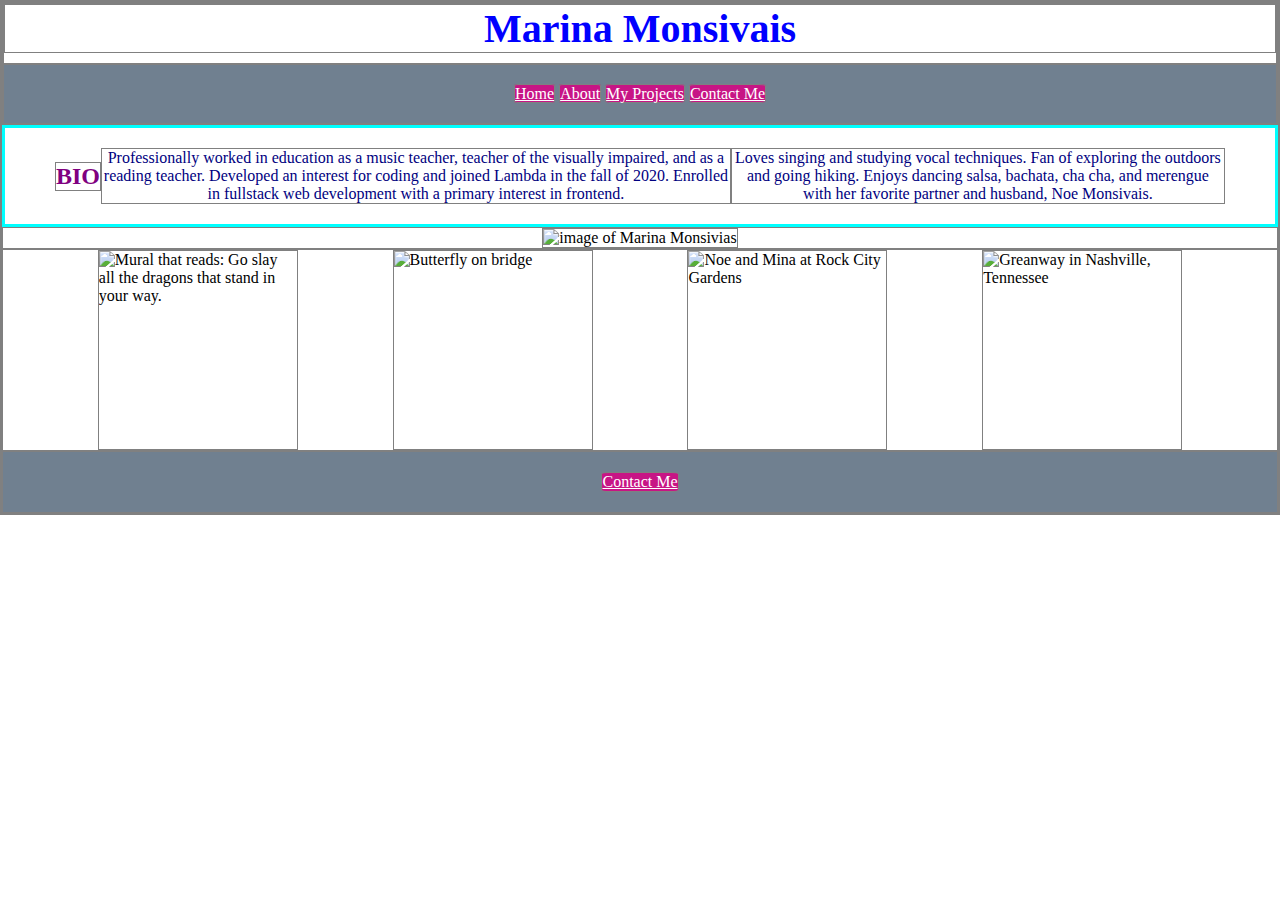
==== about.html @ f9025632 "Added some more styling" ====
<!DOCTYPE html>
<html lang="en">
  <head>
    <meta charset="UTF-8" />
    <meta name="viewport" content="width=device-width, initial-scale=1.0" />
    <title>Mina's Portfolio</title>
    <link rel="stylesheet" href="./style/index.css" />
  </head>

  <body>
    <div class="headerDiv">
      <header>
        <h1>Marina Monsivais</h1>
      </header>

      <nav>
        <a href="index.html">Home</a>
        <a href="about.html">About</a>
        <a href="projects.html">My Projects</a>
        <a href="contact.html">Contact Me</a>
      </nav>
    </div>
    <!-- closes header div  -->

    <div class="introduction">
      <h2>BIO</h2>
      <p>
        Professionally worked in education as a music teacher, teacher of the
        visually impaired, and as a reading teacher. Developed an interest for
        coding and joined Lambda in the fall of 2020. Enrolled in fullstack web
        development with a primary interest in frontend.
      </p>
      <p>
        Loves singing and studying vocal techniques. Fan of exploring the
        outdoors and going hiking. Enjoys dancing salsa, bachata, cha cha, and
        merengue with her favorite partner and husband, Noe Monsivais.
      </p>
    </div>
    <!-- closes introduction div  -->

    <div class="bioPic">
      <img
        src="https://pbs.twimg.com/profile_images/1226647284156227584/cWMDww3Z.jpg"
        alt="image of Marina Monsivias"
      />
    </div>
    <!-- closes id div  -->

    <div class="projectGallery">
      <img
        src="https://scontent-atl3-1.xx.fbcdn.net/v/t1.0-9/119603086_10213665893960486_4027908020586992044_o.jpg?_nc_cat=108&_nc_sid=84a396&_nc_ohc=0eggKTHdWccAX-_ksU_&_nc_ht=scontent-atl3-1.xx&oh=ba6e770f2cd89f32783263d03314a810&oe=5FA56EFE"
        alt="Mural that reads: Go slay all the dragons that stand in your way."
        style="width: 200px; height: 200px"
      />
      <img
        src="https://scontent-atl3-1.xx.fbcdn.net/v/t1.0-9/104707429_10213216987738111_2306287429343244761_o.jpg?_nc_cat=111&_nc_sid=84a396&_nc_ohc=elNSDGm9BoAAX_LRqqN&_nc_ht=scontent-atl3-1.xx&oh=417e22cf422a062060c9ed4e2594be92&oe=5FA5F100"
        alt="Butterfly on bridge"
        style="width: 200px; height: 200px"
      />
      <img
        src="https://scontent-atl3-1.xx.fbcdn.net/v/t1.0-9/120764661_10213767403938172_428127463824065404_o.jpg?_nc_cat=107&_nc_sid=730e14&_nc_ohc=xQ7BuAi6ZPoAX8Hn7HW&_nc_ht=scontent-atl3-1.xx&oh=fc735aad5548a9222d3d2364e1e2e99b&oe=5FA52853"
        alt="Noe and Mina at Rock City Gardens"
        style="width: 200px; height: 200px"
      />
      <img
        src="https://scontent-atl3-1.xx.fbcdn.net/v/t1.0-9/116118279_10213381730536578_284830866022236723_o.jpg?_nc_cat=101&_nc_sid=730e14&_nc_ohc=h_XdlhmfwYAAX-lJ0t9&_nc_ht=scontent-atl3-1.xx&oh=f1177f65fea21c2621d40b02b39994c8&oe=5FA39B7C"
        alt="Greanway in Nashville, Tennessee"
        style="width: 200px; height: 200px"
      />
    </div>
    <!-- closes photo gallery div  -->

    <footer class="contact">
      <a href="contact.html">Contact Me</a>
    </footer>
  </body>
</html>
---- style/index.css ----
/* Add CSS styling here */

* {
  box-sizing: border-box;
  margin: 0;
  padding: 0;
  max-width: 100%;
  border: 1px solid grey; /*Remove before submitting project*/
}

.fa {
  padding: 20px;
  font-size: 30px;
  width: 20px;
  height: 20px;
  text-align: center;
  text-decoration: none;
  border-radius: 50%;
}
.fa:hover {
  opacity: 0.7;
}
.fa-facebook {
  background: #3b5998;
  color: white;
}
.fa-twitter {
  background: #55acee;
  color: white;
}
.fa-linkedin {
  background: #007bb5;
  color: white;
}
.fa-instagram {
  background: #125688;
  color: white;
}
main {
  padding: 250px 50px;
  color: mediumvioletred;
}

footer {
  display: flex;
  flex-direction: row;
  justify-content: space-evenly;
  padding: 20px;
  background-color: slategrey;
}

.contact {
  background-color: slategray;
}

.introduction {
  border: 3px solid aqua;
  display: flex;
  align-items: center;
  padding: 20px 50px;
}
h1 {
  margin-bottom: 10px;
  font-size: 40px;
  color: blue;
  text-align: center;
}
nav {
  padding: 20px;
  text-align: center;
  background-color: slategrey;
}

a {
  border-radius: 10%;
  background-color: mediumvioletred;
  color: white;
  margin: 0px;
  align-content: center;
}

a:hover {
  background: white;
  color: magenta;
}

p {
  text-align: center;
  padding: 20px auto;
}
.introduction h2 {
  color: purple;
  text-align: center;
}
.introduction p {
  color: navy;
}
.projectGallery {
  display: flex;
  flex-direction: row;
  justify-content: space-evenly;
  max-width: 100%;
  height: auto;
}

.bioPic {
  display: flex;
  justify-content: center;
}
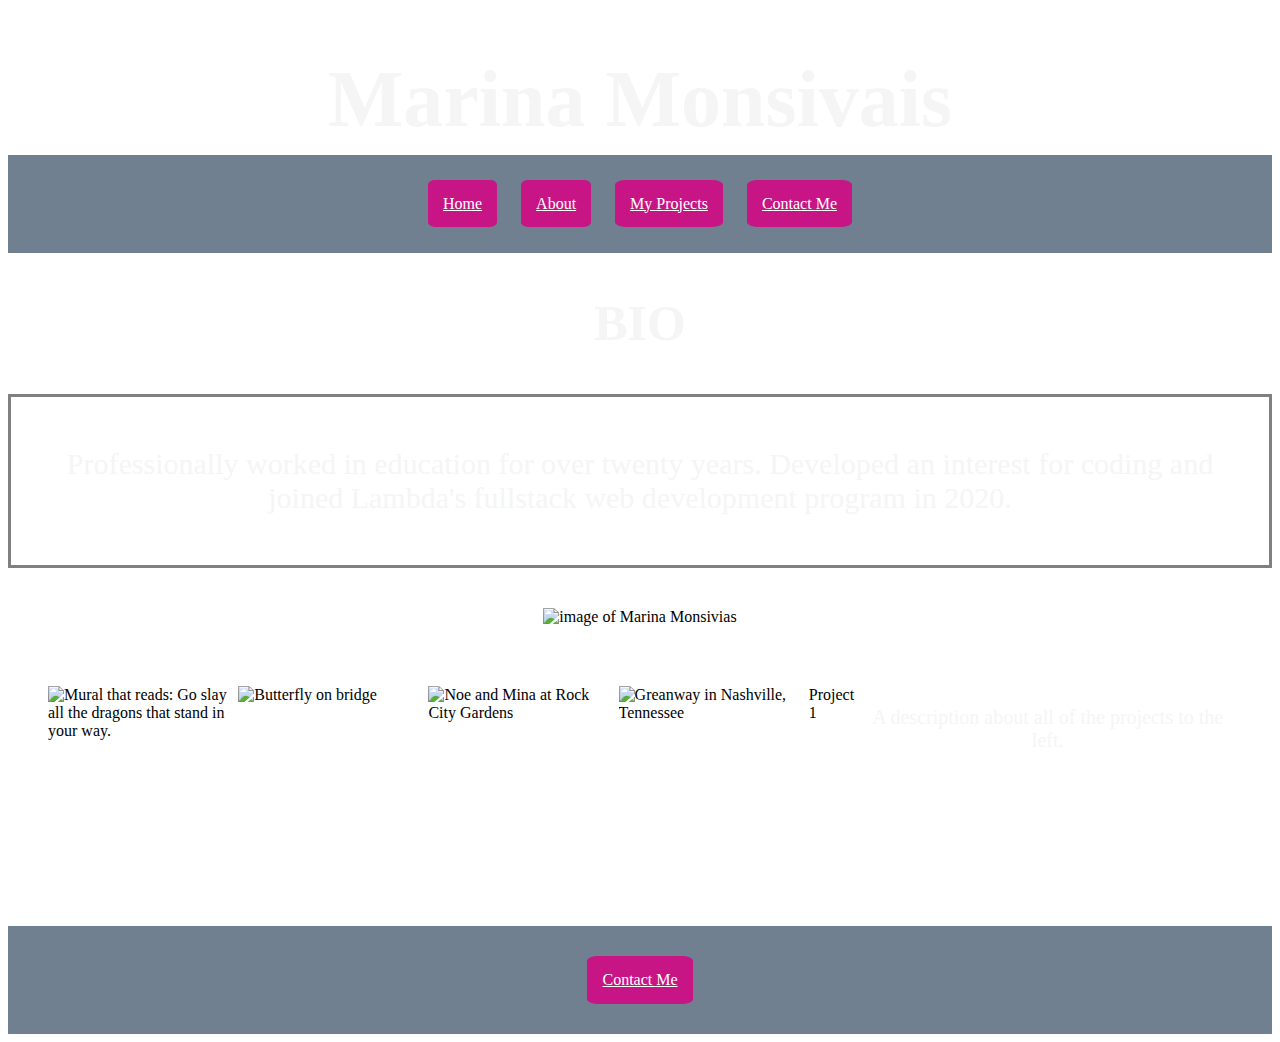
==== commit bb74ce8f: "Finally finished...I think" ====
--- a/about.html
+++ b/about.html
@@ -22,18 +22,12 @@
     </div>
     <!-- closes header div  -->
 
+    <h2>BIO</h2>
     <div class="introduction">
-      <h2>BIO</h2>
       <p>
-        Professionally worked in education as a music teacher, teacher of the
-        visually impaired, and as a reading teacher. Developed an interest for
-        coding and joined Lambda in the fall of 2020. Enrolled in fullstack web
-        development with a primary interest in frontend.
-      </p>
-      <p>
-        Loves singing and studying vocal techniques. Fan of exploring the
-        outdoors and going hiking. Enjoys dancing salsa, bachata, cha cha, and
-        merengue with her favorite partner and husband, Noe Monsivais.
+        Professionally worked in education for over twenty years. Developed an
+        interest for coding and joined Lambda's fullstack web development
+        program in 2020.
       </p>
     </div>
     <!-- closes introduction div  -->
@@ -67,6 +61,9 @@
         alt="Greanway in Nashville, Tennessee"
         style="width: 200px; height: 200px"
       />
+      <div class="top-left">Project 1</div>
+
+      <p>A description about all of the projects to the left.</p>
     </div>
     <!-- closes photo gallery div  -->
 
--- a/style/index.css
+++ b/style/index.css
@@ -1,12 +1,11 @@
 /* Add CSS styling here */
 
-* {
+/* * {
   box-sizing: border-box;
   margin: 0;
   padding: 0;
   max-width: 100%;
   border: 1px solid grey; /*Remove before submitting project*/
-}
 
 .fa {
   padding: 20px;
@@ -36,9 +35,16 @@
   background: #125688;
   color: white;
 }
+
+body {
+  background-image: url(https://image.freepik.com/free-vector/purple-ornamental-background_1095-117.jpg);
+  background-size: cover;
+}
+
 main {
   padding: 250px 50px;
-  color: mediumvioletred;
+  color: whitesmoke;
+  text-align: center;
 }
 
 footer {
@@ -53,29 +59,38 @@
   background-color: slategray;
 }
 
+h2 {
+  color: whitesmoke;
+  text-align: center;
+  font-size: 50px;
+}
+
 .introduction {
-  border: 3px solid aqua;
+  border: 3px solid grey;
   display: flex;
   align-items: center;
   padding: 20px 50px;
 }
-h1 {
+
+header h1 {
   margin-bottom: 10px;
-  font-size: 40px;
-  color: blue;
+  font-size: 80px;
+  color: whitesmoke;
   text-align: center;
 }
+
 nav {
-  padding: 20px;
+  padding: 40px;
   text-align: center;
   background-color: slategrey;
 }
 
 a {
   border-radius: 10%;
+  padding: 15px;
   background-color: mediumvioletred;
   color: white;
-  margin: 0px;
+  margin: 10px;
   align-content: center;
 }
 
@@ -87,13 +102,19 @@
 p {
   text-align: center;
   padding: 20px auto;
+  color: whitesmoke;
+  font-size: 20px;
 }
 .introduction h2 {
-  color: purple;
+  color: whitesmoke;
   text-align: center;
 }
+
 .introduction p {
-  color: navy;
+  color: whitesmoke;
+  font-size: 30px;
+  display: flex;
+  flex-direction: column;
 }
 .projectGallery {
   display: flex;
@@ -101,9 +122,22 @@
   justify-content: space-evenly;
   max-width: 100%;
   height: auto;
+  margin: 20px;
+  padding: 20px;
 }
 
 .bioPic {
+  margin: 20px;
+  padding: 20px;
   display: flex;
   justify-content: center;
 }
+
+address {
+  color: whitesmoke;
+  text-align: center;
+}
+
+address a {
+  background: none;
+}
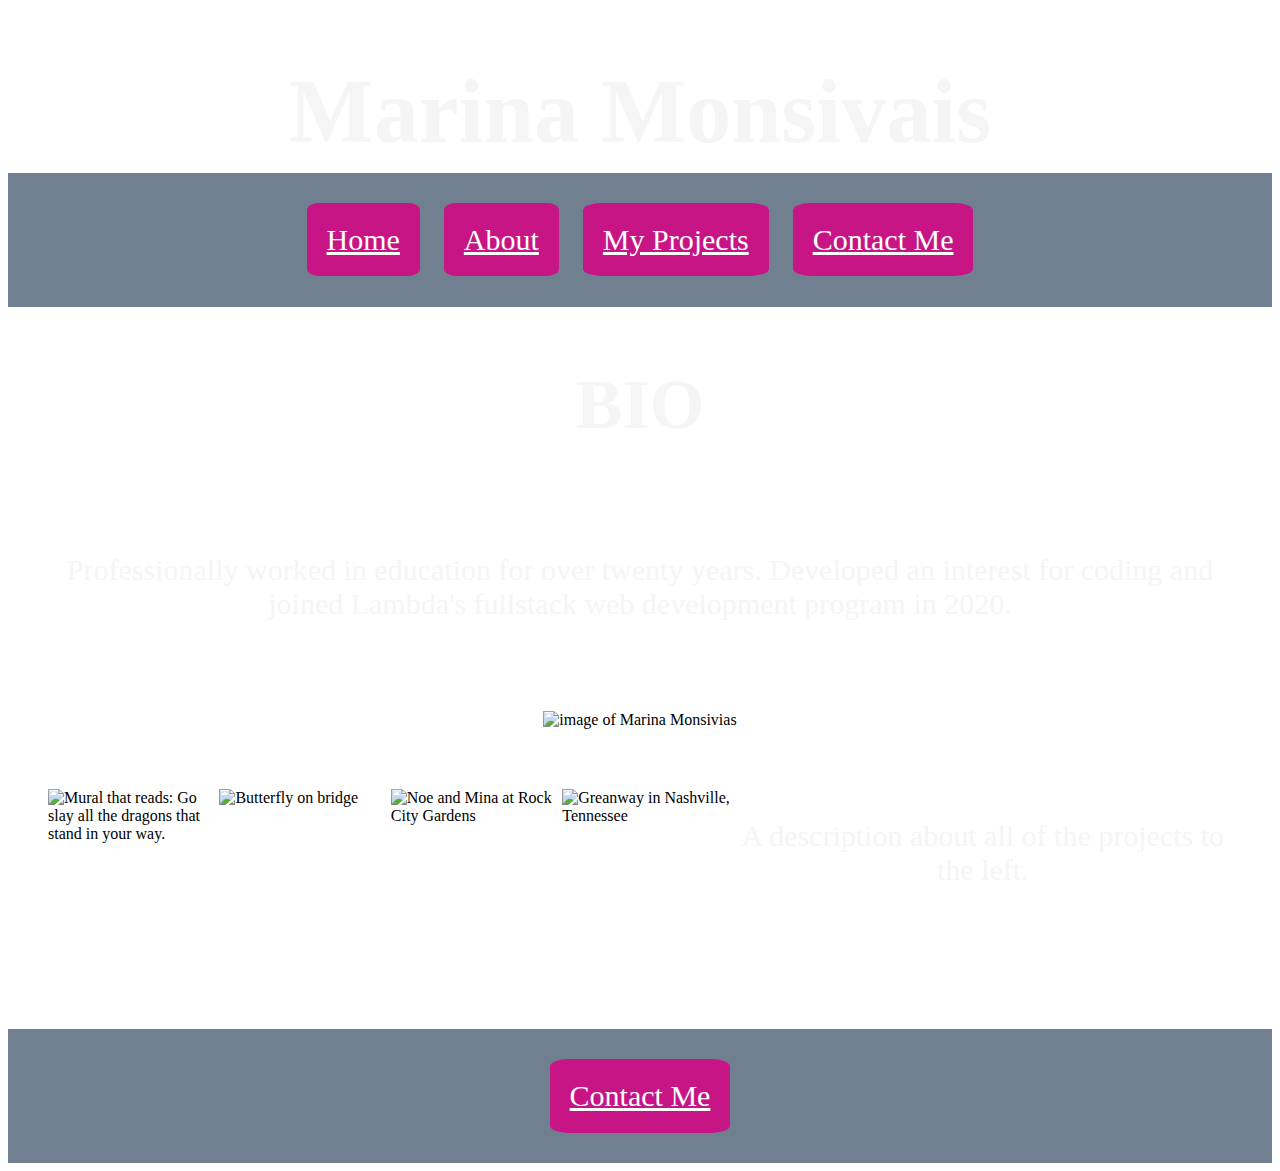
==== commit 3417de7a: "Made some changes and edits" ====
--- a/about.html
+++ b/about.html
@@ -61,7 +61,6 @@
         alt="Greanway in Nashville, Tennessee"
         style="width: 200px; height: 200px"
       />
-      <div class="top-left">Project 1</div>
 
       <p>A description about all of the projects to the left.</p>
     </div>
--- a/style/index.css
+++ b/style/index.css
@@ -59,37 +59,37 @@
   background-color: slategray;
 }
 
-h2 {
-  color: whitesmoke;
+.introduction {
+  /* border: 3px solid grey; */
   text-align: center;
-  font-size: 50px;
-}
-
-.introduction {
-  border: 3px solid grey;
-  display: flex;
-  align-items: center;
   padding: 20px 50px;
 }
 
 header h1 {
   margin-bottom: 10px;
-  font-size: 80px;
+  font-size: 90px;
   color: whitesmoke;
   text-align: center;
 }
 
+h2 {
+  color: whitesmoke;
+  text-align: center;
+  font-size: 70px;
+}
+
 nav {
-  padding: 40px;
+  padding: 50px;
   text-align: center;
   background-color: slategrey;
 }
 
 a {
   border-radius: 10%;
-  padding: 15px;
+  padding: 20px;
   background-color: mediumvioletred;
   color: white;
+  font-size: 20px;
   margin: 10px;
   align-content: center;
 }
@@ -103,11 +103,15 @@
   text-align: center;
   padding: 20px auto;
   color: whitesmoke;
-  font-size: 20px;
+  font-size: 30px;
 }
-.introduction h2 {
-  color: whitesmoke;
-  text-align: center;
+
+.headerDiv nav a {
+  font-size: 30px;
+}
+
+.contact a {
+  font-size: 30px;
 }
 
 .introduction p {
@@ -116,6 +120,7 @@
   display: flex;
   flex-direction: column;
 }
+
 .projectGallery {
   display: flex;
   flex-direction: row;
@@ -124,6 +129,10 @@
   height: auto;
   margin: 20px;
   padding: 20px;
+}
+
+.projectGallery p {
+  font-size: 30px;
 }
 
 .bioPic {
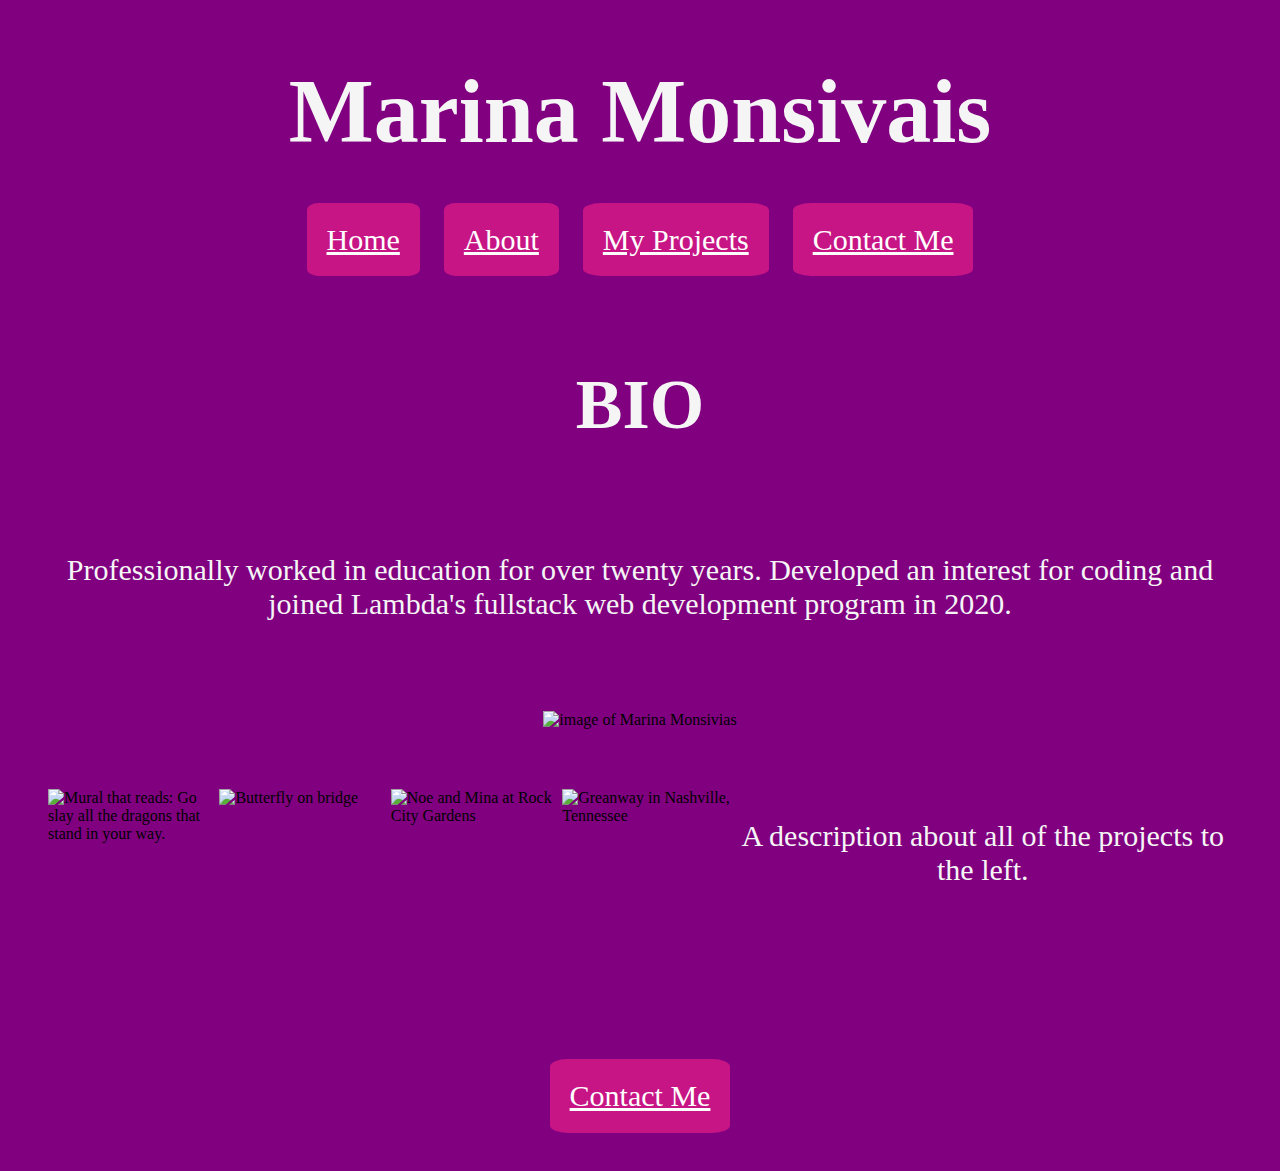
==== commit 924f7e6e: "Added media queries" ====
--- a/about.html
+++ b/about.html
@@ -8,6 +8,12 @@
   </head>
 
   <body>
+    <!-- <style>
+      body {
+        background-image: url(https://images.unsplash.com/photo-1555315809-fec13e3e9502?ixlib=rb-1.2.1&auto=format&fit=crop&w=1500&q=80);
+        background-size: cover;
+      }
+    </style> -->
     <div class="headerDiv">
       <header>
         <h1>Marina Monsivais</h1>
--- a/style/index.css
+++ b/style/index.css
@@ -37,8 +37,7 @@
 }
 
 body {
-  background-image: url(https://image.freepik.com/free-vector/purple-ornamental-background_1095-117.jpg);
-  background-size: cover;
+  background-color: purple;
 }
 
 main {
@@ -56,7 +55,7 @@
 }
 
 .contact {
-  background-color: slategray;
+  background-color: purple;
 }
 
 .introduction {
@@ -81,7 +80,6 @@
 nav {
   padding: 50px;
   text-align: center;
-  background-color: slategrey;
 }
 
 a {
@@ -150,3 +148,21 @@
 address a {
   background: none;
 }
+
+/* @media (max-width: 500px) {
+  body {
+    background-color: #4b0082;
+  }
+} */
+
+@media (max-width: 800px) {
+  body {
+    background-color: slategray;
+  }
+}
+
+@media (max-width: 500px) {
+  body {
+    background-color: orchid;
+  }
+}
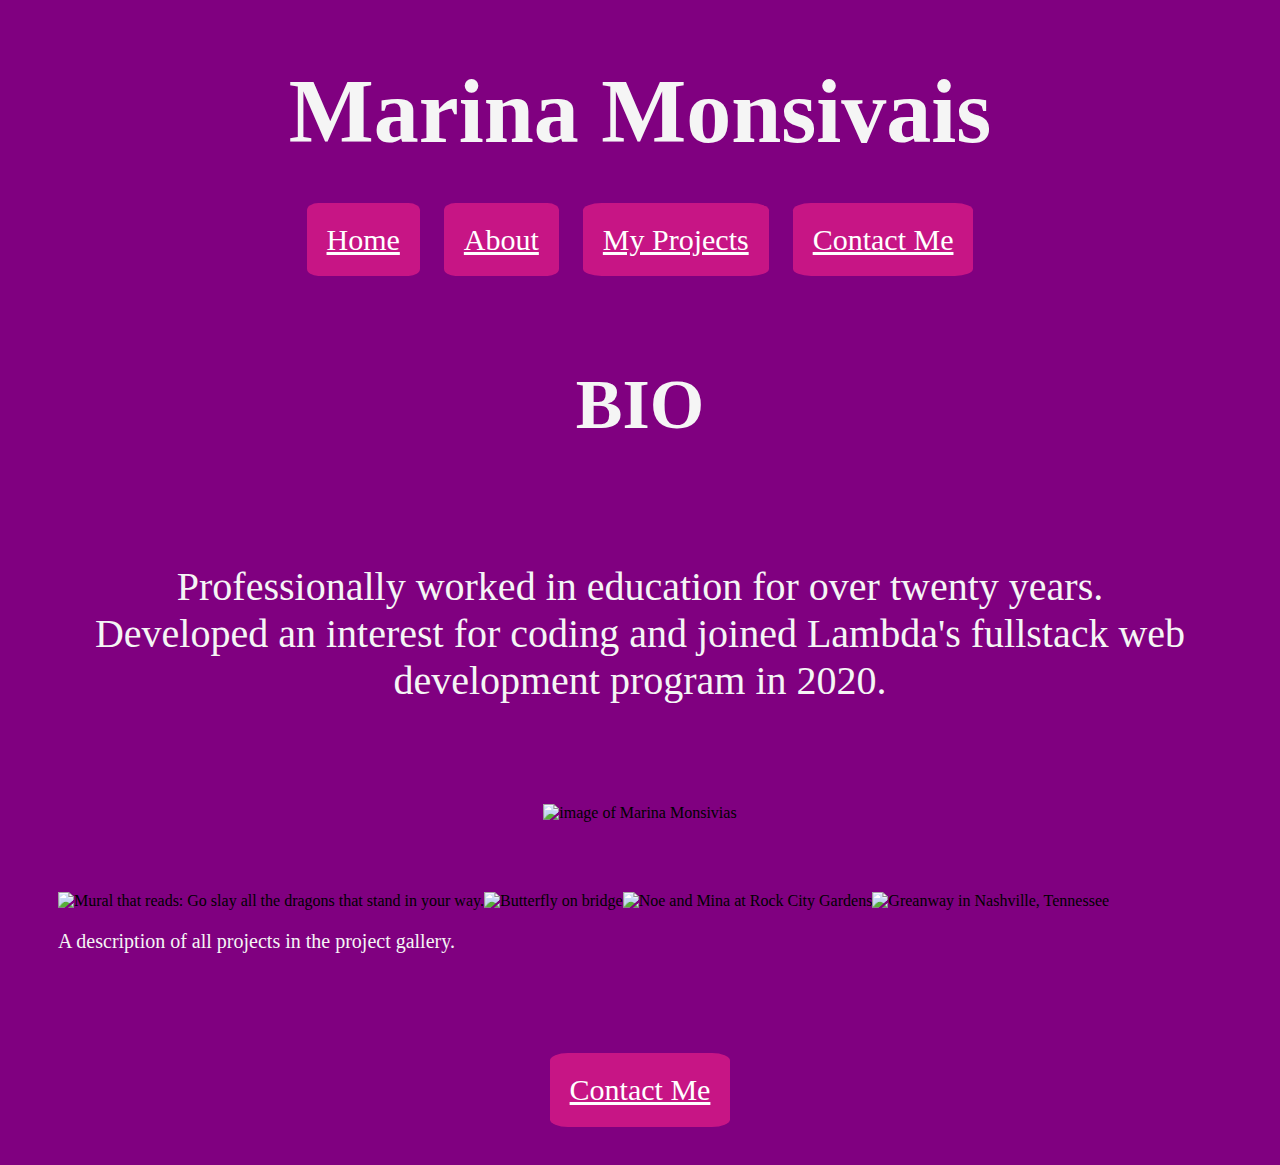
==== commit 13c0c839: "Fixed the issues I was having with my code in CSS" ====
--- a/about.html
+++ b/about.html
@@ -14,16 +14,17 @@
         background-size: cover;
       }
     </style> -->
+
     <div class="headerDiv">
       <header>
         <h1>Marina Monsivais</h1>
       </header>
 
       <nav>
-        <a href="index.html">Home</a>
-        <a href="about.html">About</a>
-        <a href="projects.html">My Projects</a>
-        <a href="contact.html">Contact Me</a>
+        <a href="index.html" class="links">Home</a>
+        <a href="about.html" class="links">About</a>
+        <a href="projects.html" class="links">My Projects</a>
+        <a href="contact.html" class="links">Contact Me</a>
       </nav>
     </div>
     <!-- closes header div  -->
@@ -31,9 +32,9 @@
     <h2>BIO</h2>
     <div class="introduction">
       <p>
-        Professionally worked in education for over twenty years. Developed an
-        interest for coding and joined Lambda's fullstack web development
-        program in 2020.
+        Professionally worked in education for over twenty years.
+        <br />Developed an interest for coding and joined Lambda's fullstack web
+        development program in 2020.
       </p>
     </div>
     <!-- closes introduction div  -->
@@ -47,28 +48,41 @@
     <!-- closes id div  -->
 
     <div class="projectGallery">
-      <img
-        src="https://scontent-atl3-1.xx.fbcdn.net/v/t1.0-9/119603086_10213665893960486_4027908020586992044_o.jpg?_nc_cat=108&_nc_sid=84a396&_nc_ohc=0eggKTHdWccAX-_ksU_&_nc_ht=scontent-atl3-1.xx&oh=ba6e770f2cd89f32783263d03314a810&oe=5FA56EFE"
-        alt="Mural that reads: Go slay all the dragons that stand in your way."
-        style="width: 200px; height: 200px"
-      />
-      <img
-        src="https://scontent-atl3-1.xx.fbcdn.net/v/t1.0-9/104707429_10213216987738111_2306287429343244761_o.jpg?_nc_cat=111&_nc_sid=84a396&_nc_ohc=elNSDGm9BoAAX_LRqqN&_nc_ht=scontent-atl3-1.xx&oh=417e22cf422a062060c9ed4e2594be92&oe=5FA5F100"
-        alt="Butterfly on bridge"
-        style="width: 200px; height: 200px"
-      />
-      <img
-        src="https://scontent-atl3-1.xx.fbcdn.net/v/t1.0-9/120764661_10213767403938172_428127463824065404_o.jpg?_nc_cat=107&_nc_sid=730e14&_nc_ohc=xQ7BuAi6ZPoAX8Hn7HW&_nc_ht=scontent-atl3-1.xx&oh=fc735aad5548a9222d3d2364e1e2e99b&oe=5FA52853"
-        alt="Noe and Mina at Rock City Gardens"
-        style="width: 200px; height: 200px"
-      />
-      <img
-        src="https://scontent-atl3-1.xx.fbcdn.net/v/t1.0-9/116118279_10213381730536578_284830866022236723_o.jpg?_nc_cat=101&_nc_sid=730e14&_nc_ohc=h_XdlhmfwYAAX-lJ0t9&_nc_ht=scontent-atl3-1.xx&oh=f1177f65fea21c2621d40b02b39994c8&oe=5FA39B7C"
-        alt="Greanway in Nashville, Tennessee"
-        style="width: 200px; height: 200px"
-      />
+      <div class="box1">
+        <img
+          src="https://scontent-atl3-1.xx.fbcdn.net/v/t1.0-9/119603086_10213665893960486_4027908020586992044_o.jpg?_nc_cat=108&_nc_sid=84a396&_nc_ohc=0eggKTHdWccAX-_ksU_&_nc_ht=scontent-atl3-1.xx&oh=ba6e770f2cd89f32783263d03314a810&oe=5FA56EFE"
+          alt="Mural that reads: Go slay all the dragons that stand in your way."
+          style="width: 200px; height: 200px"
+        />
+      </div>
+      <div class="box2">
+        <img
+          src="https://scontent-atl3-1.xx.fbcdn.net/v/t1.0-9/104707429_10213216987738111_2306287429343244761_o.jpg?_nc_cat=111&_nc_sid=84a396&_nc_ohc=elNSDGm9BoAAX_LRqqN&_nc_ht=scontent-atl3-1.xx&oh=417e22cf422a062060c9ed4e2594be92&oe=5FA5F100"
+          alt="Butterfly on bridge"
+          style="width: 200px; height: 200px"
+        />
+      </div>
+      <div class="box3">
+        <img
+          src="https://scontent-atl3-1.xx.fbcdn.net/v/t1.0-9/120764661_10213767403938172_428127463824065404_o.jpg?_nc_cat=107&_nc_sid=730e14&_nc_ohc=xQ7BuAi6ZPoAX8Hn7HW&_nc_ht=scontent-atl3-1.xx&oh=fc735aad5548a9222d3d2364e1e2e99b&oe=5FA52853"
+          alt="Noe and Mina at Rock City Gardens"
+          style="width: 200px; height: 200px"
+        />
+      </div>
 
-      <p>A description about all of the projects to the left.</p>
+      <div class="box4">
+        <img
+          src="https://scontent-atl3-1.xx.fbcdn.net/v/t1.0-9/116118279_10213381730536578_284830866022236723_o.jpg?_nc_cat=101&_nc_sid=730e14&_nc_ohc=h_XdlhmfwYAAX-lJ0t9&_nc_ht=scontent-atl3-1.xx&oh=f1177f65fea21c2621d40b02b39994c8&oe=5FA39B7C"
+          alt="Greanway in Nashville, Tennessee"
+          style="width: 200px; height: 200px"
+        />
+      </div>
+
+      <div class="box5">
+        <p class="text">
+          A description of all projects in the project gallery.
+        </p>
+      </div>
     </div>
     <!-- closes photo gallery div  -->
 
--- a/style/index.css
+++ b/style/index.css
@@ -59,7 +59,6 @@
 }
 
 .introduction {
-  /* border: 3px solid grey; */
   text-align: center;
   padding: 20px 50px;
 }
@@ -110,27 +109,27 @@
 
 .contact a {
   font-size: 30px;
+  text-align: center;
 }
 
 .introduction p {
   color: whitesmoke;
-  font-size: 30px;
+  font-size: 40px;
   display: flex;
   flex-direction: column;
 }
 
 .projectGallery {
   display: flex;
-  flex-direction: row;
-  justify-content: space-evenly;
-  max-width: 100%;
+  flex-wrap: wrap;
+  width: 100%;
   height: auto;
-  margin: 20px;
+  margin: 30px;
   padding: 20px;
 }
 
 .projectGallery p {
-  font-size: 30px;
+  font-size: 20px;
 }
 
 .bioPic {
@@ -149,15 +148,13 @@
   background: none;
 }
 
-/* @media (max-width: 500px) {
-  body {
-    background-color: #4b0082;
-  }
-} */
-
 @media (max-width: 800px) {
   body {
     background-color: slategray;
+  }
+  .links {
+    display: flex;
+    flex-direction: column;
   }
 }
 
@@ -165,4 +162,9 @@
   body {
     background-color: orchid;
   }
+
+  .links {
+    display: flex;
+    flex-direction: column;
+  }
 }
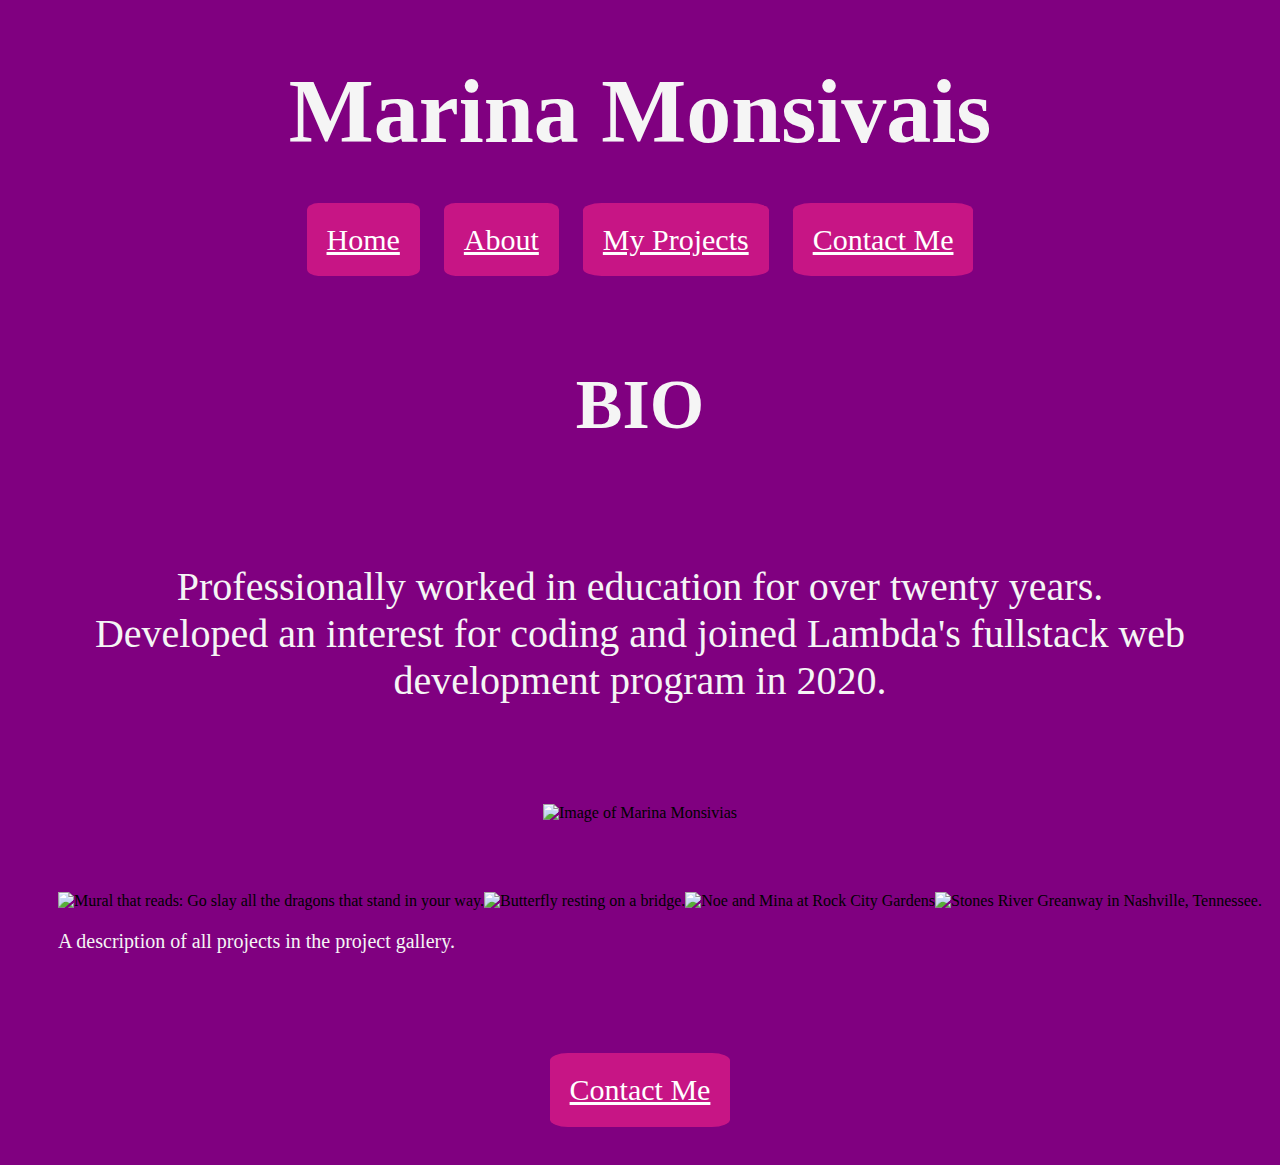
==== commit 0c11d51e: "Edited the alt tags" ====
--- a/about.html
+++ b/about.html
@@ -42,7 +42,7 @@
     <div class="bioPic">
       <img
         src="https://pbs.twimg.com/profile_images/1226647284156227584/cWMDww3Z.jpg"
-        alt="image of Marina Monsivias"
+        alt="Image of Marina Monsivias"
       />
     </div>
     <!-- closes id div  -->
@@ -58,7 +58,7 @@
       <div class="box2">
         <img
           src="https://scontent-atl3-1.xx.fbcdn.net/v/t1.0-9/104707429_10213216987738111_2306287429343244761_o.jpg?_nc_cat=111&_nc_sid=84a396&_nc_ohc=elNSDGm9BoAAX_LRqqN&_nc_ht=scontent-atl3-1.xx&oh=417e22cf422a062060c9ed4e2594be92&oe=5FA5F100"
-          alt="Butterfly on bridge"
+          alt="Butterfly resting on a bridge."
           style="width: 200px; height: 200px"
         />
       </div>
@@ -73,7 +73,7 @@
       <div class="box4">
         <img
           src="https://scontent-atl3-1.xx.fbcdn.net/v/t1.0-9/116118279_10213381730536578_284830866022236723_o.jpg?_nc_cat=101&_nc_sid=730e14&_nc_ohc=h_XdlhmfwYAAX-lJ0t9&_nc_ht=scontent-atl3-1.xx&oh=f1177f65fea21c2621d40b02b39994c8&oe=5FA39B7C"
-          alt="Greanway in Nashville, Tennessee"
+          alt="Stones River Greanway in Nashville, Tennessee."
           style="width: 200px; height: 200px"
         />
       </div>
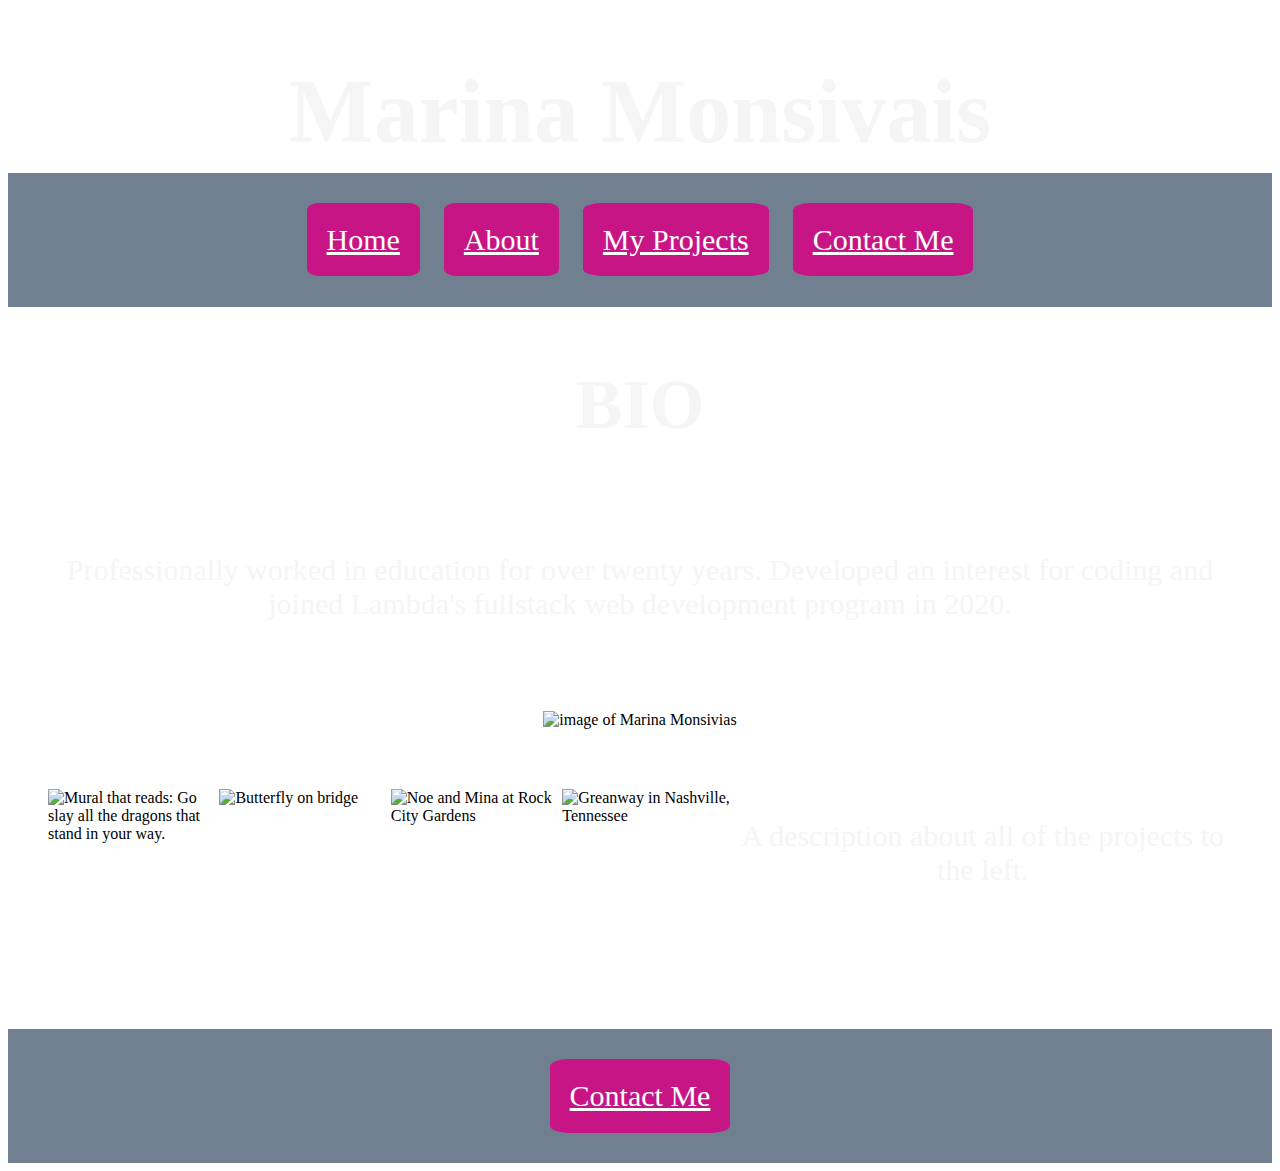
==== commit 920e3d34: "Merge 3417de7afce62d405905a9c8b324067eefb95ea9 into e7f3d872b251ee4fbe9ee0edaa4b83c14037cba2" ====
--- a/about.html
+++ b/about.html
@@ -8,23 +8,16 @@
   </head>
 
   <body>
-    <!-- <style>
-      body {
-        background-image: url(https://images.unsplash.com/photo-1555315809-fec13e3e9502?ixlib=rb-1.2.1&auto=format&fit=crop&w=1500&q=80);
-        background-size: cover;
-      }
-    </style> -->
-
     <div class="headerDiv">
       <header>
         <h1>Marina Monsivais</h1>
       </header>
 
       <nav>
-        <a href="index.html" class="links">Home</a>
-        <a href="about.html" class="links">About</a>
-        <a href="projects.html" class="links">My Projects</a>
-        <a href="contact.html" class="links">Contact Me</a>
+        <a href="index.html">Home</a>
+        <a href="about.html">About</a>
+        <a href="projects.html">My Projects</a>
+        <a href="contact.html">Contact Me</a>
       </nav>
     </div>
     <!-- closes header div  -->
@@ -32,9 +25,9 @@
     <h2>BIO</h2>
     <div class="introduction">
       <p>
-        Professionally worked in education for over twenty years.
-        <br />Developed an interest for coding and joined Lambda's fullstack web
-        development program in 2020.
+        Professionally worked in education for over twenty years. Developed an
+        interest for coding and joined Lambda's fullstack web development
+        program in 2020.
       </p>
     </div>
     <!-- closes introduction div  -->
@@ -42,47 +35,34 @@
     <div class="bioPic">
       <img
         src="https://pbs.twimg.com/profile_images/1226647284156227584/cWMDww3Z.jpg"
-        alt="Image of Marina Monsivias"
+        alt="image of Marina Monsivias"
       />
     </div>
     <!-- closes id div  -->
 
     <div class="projectGallery">
-      <div class="box1">
-        <img
-          src="https://scontent-atl3-1.xx.fbcdn.net/v/t1.0-9/119603086_10213665893960486_4027908020586992044_o.jpg?_nc_cat=108&_nc_sid=84a396&_nc_ohc=0eggKTHdWccAX-_ksU_&_nc_ht=scontent-atl3-1.xx&oh=ba6e770f2cd89f32783263d03314a810&oe=5FA56EFE"
-          alt="Mural that reads: Go slay all the dragons that stand in your way."
-          style="width: 200px; height: 200px"
-        />
-      </div>
-      <div class="box2">
-        <img
-          src="https://scontent-atl3-1.xx.fbcdn.net/v/t1.0-9/104707429_10213216987738111_2306287429343244761_o.jpg?_nc_cat=111&_nc_sid=84a396&_nc_ohc=elNSDGm9BoAAX_LRqqN&_nc_ht=scontent-atl3-1.xx&oh=417e22cf422a062060c9ed4e2594be92&oe=5FA5F100"
-          alt="Butterfly resting on a bridge."
-          style="width: 200px; height: 200px"
-        />
-      </div>
-      <div class="box3">
-        <img
-          src="https://scontent-atl3-1.xx.fbcdn.net/v/t1.0-9/120764661_10213767403938172_428127463824065404_o.jpg?_nc_cat=107&_nc_sid=730e14&_nc_ohc=xQ7BuAi6ZPoAX8Hn7HW&_nc_ht=scontent-atl3-1.xx&oh=fc735aad5548a9222d3d2364e1e2e99b&oe=5FA52853"
-          alt="Noe and Mina at Rock City Gardens"
-          style="width: 200px; height: 200px"
-        />
-      </div>
+      <img
+        src="https://scontent-atl3-1.xx.fbcdn.net/v/t1.0-9/119603086_10213665893960486_4027908020586992044_o.jpg?_nc_cat=108&_nc_sid=84a396&_nc_ohc=0eggKTHdWccAX-_ksU_&_nc_ht=scontent-atl3-1.xx&oh=ba6e770f2cd89f32783263d03314a810&oe=5FA56EFE"
+        alt="Mural that reads: Go slay all the dragons that stand in your way."
+        style="width: 200px; height: 200px"
+      />
+      <img
+        src="https://scontent-atl3-1.xx.fbcdn.net/v/t1.0-9/104707429_10213216987738111_2306287429343244761_o.jpg?_nc_cat=111&_nc_sid=84a396&_nc_ohc=elNSDGm9BoAAX_LRqqN&_nc_ht=scontent-atl3-1.xx&oh=417e22cf422a062060c9ed4e2594be92&oe=5FA5F100"
+        alt="Butterfly on bridge"
+        style="width: 200px; height: 200px"
+      />
+      <img
+        src="https://scontent-atl3-1.xx.fbcdn.net/v/t1.0-9/120764661_10213767403938172_428127463824065404_o.jpg?_nc_cat=107&_nc_sid=730e14&_nc_ohc=xQ7BuAi6ZPoAX8Hn7HW&_nc_ht=scontent-atl3-1.xx&oh=fc735aad5548a9222d3d2364e1e2e99b&oe=5FA52853"
+        alt="Noe and Mina at Rock City Gardens"
+        style="width: 200px; height: 200px"
+      />
+      <img
+        src="https://scontent-atl3-1.xx.fbcdn.net/v/t1.0-9/116118279_10213381730536578_284830866022236723_o.jpg?_nc_cat=101&_nc_sid=730e14&_nc_ohc=h_XdlhmfwYAAX-lJ0t9&_nc_ht=scontent-atl3-1.xx&oh=f1177f65fea21c2621d40b02b39994c8&oe=5FA39B7C"
+        alt="Greanway in Nashville, Tennessee"
+        style="width: 200px; height: 200px"
+      />
 
-      <div class="box4">
-        <img
-          src="https://scontent-atl3-1.xx.fbcdn.net/v/t1.0-9/116118279_10213381730536578_284830866022236723_o.jpg?_nc_cat=101&_nc_sid=730e14&_nc_ohc=h_XdlhmfwYAAX-lJ0t9&_nc_ht=scontent-atl3-1.xx&oh=f1177f65fea21c2621d40b02b39994c8&oe=5FA39B7C"
-          alt="Stones River Greanway in Nashville, Tennessee."
-          style="width: 200px; height: 200px"
-        />
-      </div>
-
-      <div class="box5">
-        <p class="text">
-          A description of all projects in the project gallery.
-        </p>
-      </div>
+      <p>A description about all of the projects to the left.</p>
     </div>
     <!-- closes photo gallery div  -->
 
--- a/style/index.css
+++ b/style/index.css
@@ -37,7 +37,8 @@
 }
 
 body {
-  background-color: purple;
+  background-image: url(https://image.freepik.com/free-vector/purple-ornamental-background_1095-117.jpg);
+  background-size: cover;
 }
 
 main {
@@ -55,10 +56,11 @@
 }
 
 .contact {
-  background-color: purple;
+  background-color: slategray;
 }
 
 .introduction {
+  /* border: 3px solid grey; */
   text-align: center;
   padding: 20px 50px;
 }
@@ -79,6 +81,7 @@
 nav {
   padding: 50px;
   text-align: center;
+  background-color: slategrey;
 }
 
 a {
@@ -109,27 +112,27 @@
 
 .contact a {
   font-size: 30px;
-  text-align: center;
 }
 
 .introduction p {
   color: whitesmoke;
-  font-size: 40px;
+  font-size: 30px;
   display: flex;
   flex-direction: column;
 }
 
 .projectGallery {
   display: flex;
-  flex-wrap: wrap;
-  width: 100%;
+  flex-direction: row;
+  justify-content: space-evenly;
+  max-width: 100%;
   height: auto;
-  margin: 30px;
+  margin: 20px;
   padding: 20px;
 }
 
 .projectGallery p {
-  font-size: 20px;
+  font-size: 30px;
 }
 
 .bioPic {
@@ -147,24 +150,3 @@
 address a {
   background: none;
 }
-
-@media (max-width: 800px) {
-  body {
-    background-color: slategray;
-  }
-  .links {
-    display: flex;
-    flex-direction: column;
-  }
-}
-
-@media (max-width: 500px) {
-  body {
-    background-color: orchid;
-  }
-
-  .links {
-    display: flex;
-    flex-direction: column;
-  }
-}
